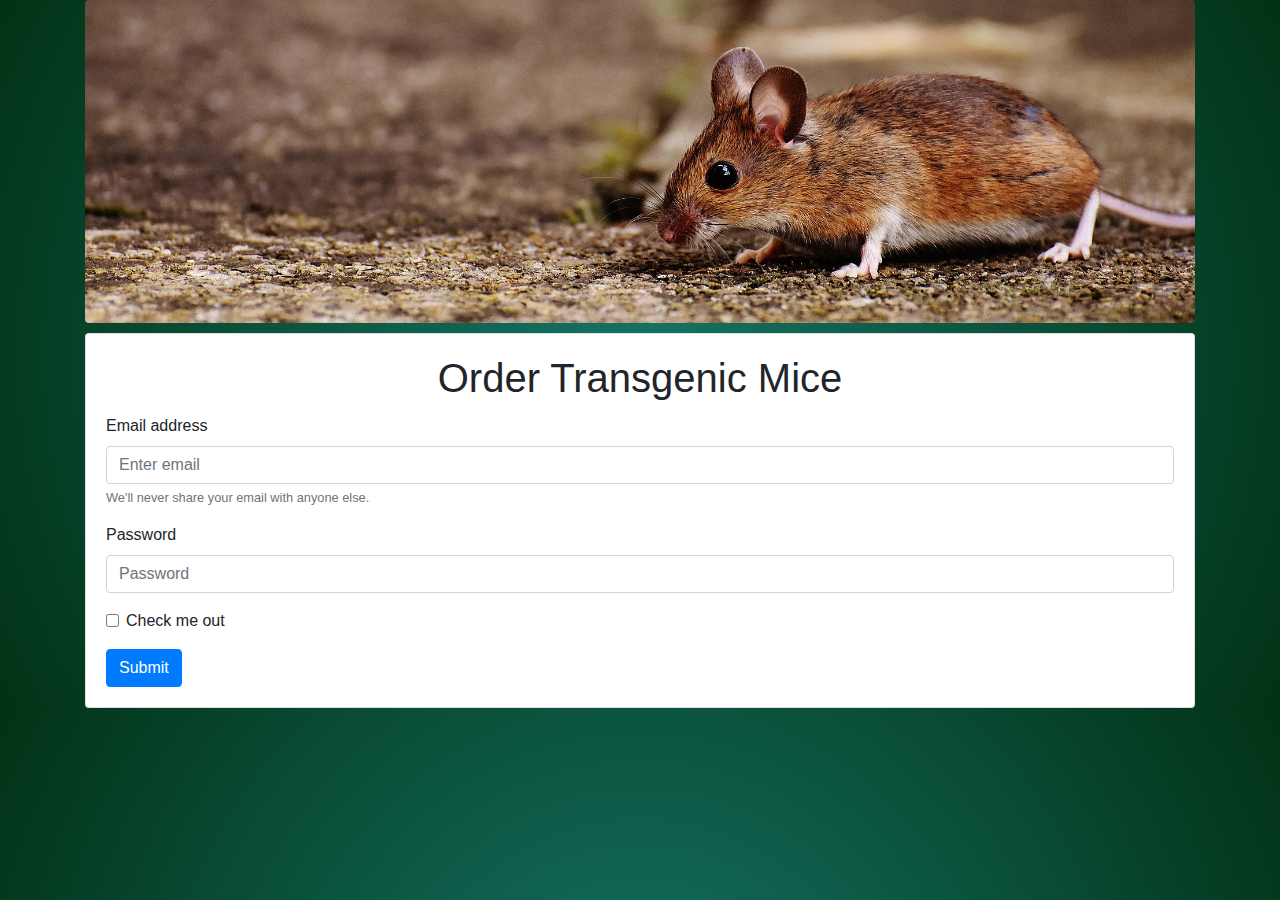
==== src/main/resources/static/index.html @ 083a6455 "Remove unify" ====
<!DOCTYPE html>
<html>
  <head>
    <title>Transgenic Mice</title>
    <meta charset="utf-8">
    <meta name="viewport" content="width=device-width, initial-scale=1, shrink-to-fit=no">

    <link rel="stylesheet" href="https://stackpath.bootstrapcdn.com/bootstrap/4.3.1/css/bootstrap.min.css" integrity="sha384-ggOyR0iXCbMQv3Xipma34MD+dH/1fQ784/j6cY/iJTQUOhcWr7x9JvoRxT2MZw1T" crossorigin="anonymous">
    <script src="https://stackpath.bootstrapcdn.com/bootstrap/4.3.1/js/bootstrap.min.js" integrity="sha384-JjSmVgyd0p3pXB1rRibZUAYoIIy6OrQ6VrjIEaFf/nJGzIxFDsf4x0xIM+B07jRM" crossorigin="anonymous"></script>
    <link rel="stylesheet" href="assets/css/style.css" />
  </head>
  <body>
    <div class="container">
      <div id="mouse-container"><img src="assets/img/mouse.jpg" class="img-fluid rounded banner" alt="Mouse" /></div>
      <div class="card">
        <div class="card-body">
          <h1 class="text-center card-title">Order Transgenic Mice</h1>
          <form>
            <div class="form-group">
              <label for="exampleInputEmail1">Email address</label>
              <input type="email" class="form-control" id="exampleInputEmail1" aria-describedby="emailHelp" placeholder="Enter email">
              <small id="emailHelp" class="form-text text-muted">We'll never share your email with anyone else.</small>
            </div>
            <div class="form-group">
              <label for="exampleInputPassword1">Password</label>
              <input type="password" class="form-control" id="exampleInputPassword1" placeholder="Password">
            </div>
            <div class="form-group form-check">
              <input type="checkbox" class="form-check-input" id="exampleCheck1">
              <label class="form-check-label" for="exampleCheck1">Check me out</label>
            </div>
            <button type="submit" class="btn btn-primary">Submit</button>
          </form>
        </div>
      </div>
    </div>


    <script src="https://code.jquery.com/jquery-3.3.1.slim.min.js" integrity="sha384-q8i/X+965DzO0rT7abK41JStQIAqVgRVzpbzo5smXKp4YfRvH+8abtTE1Pi6jizo" crossorigin="anonymous"></script>
    <script src="https://cdnjs.cloudflare.com/ajax/libs/popper.js/1.14.7/umd/popper.min.js" integrity="sha384-UO2eT0CpHqdSJQ6hJty5KVphtPhzWj9WO1clHTMGa3JDZwrnQq4sF86dIHNDz0W1" crossorigin="anonymous"></script>
  </body>
</html>
---- src/main/resources/static/assets/css/style.css ----
body {
    background: rgb(20,115,101);
    background: radial-gradient(circle, rgba(20,115,101,1) 0%, rgba(2,50,21,1) 100%);
}

.banner {
    margin-bottom: 10px;
}
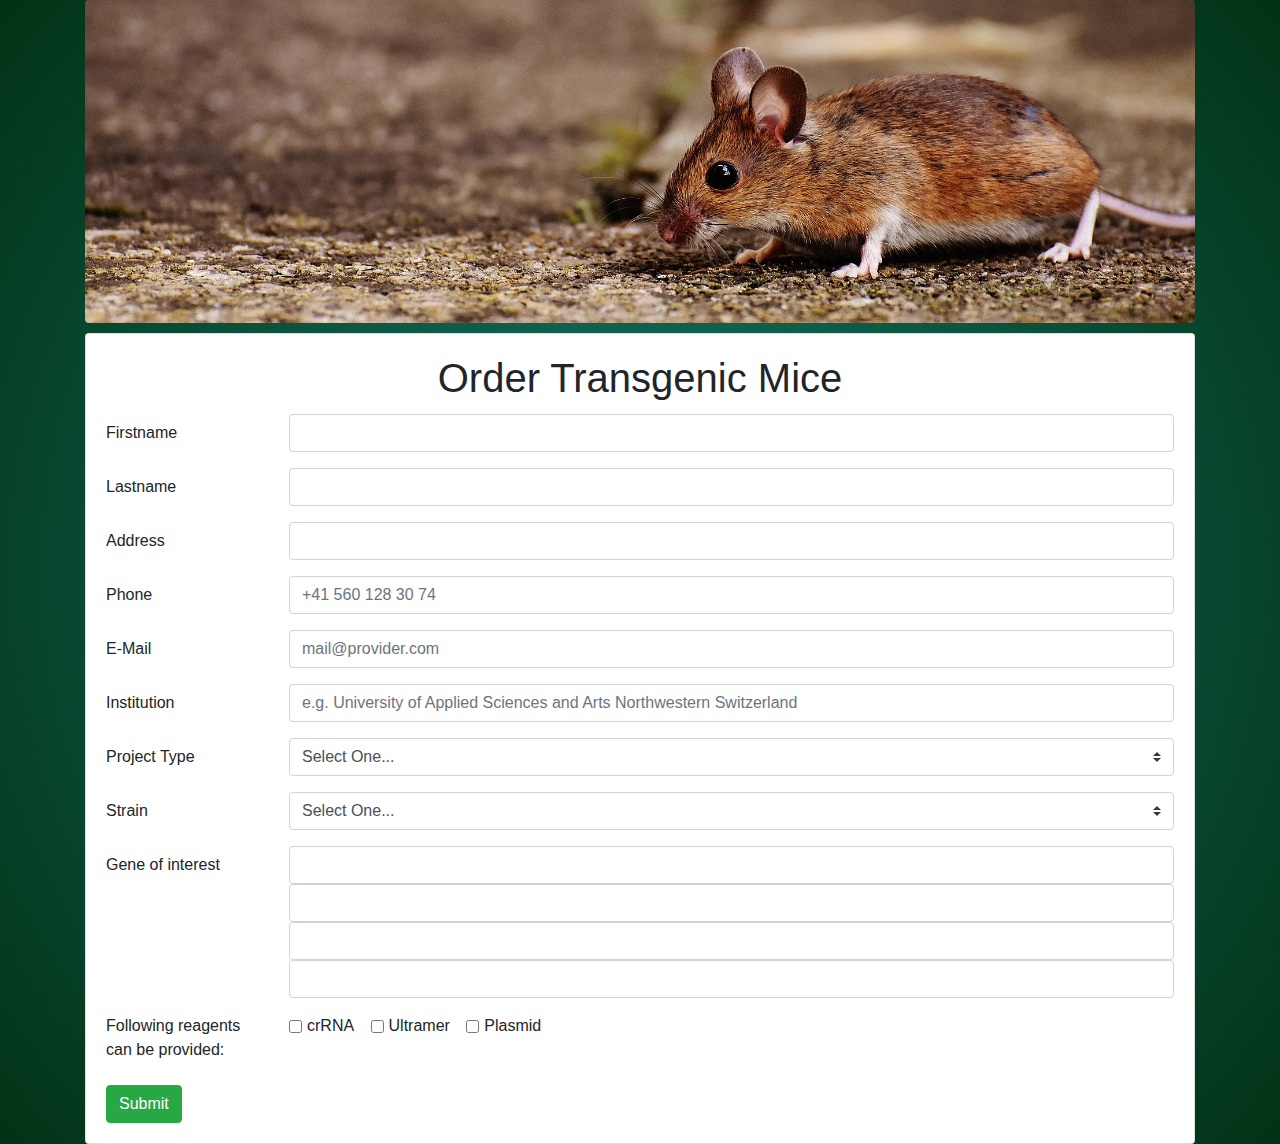
==== commit 8524d7f4: "Changes in BPMN Model + Started Development of Service Tasks" ====
--- a/src/main/resources/static/index.html
+++ b/src/main/resources/static/index.html
@@ -15,28 +15,102 @@
       <div class="card">
         <div class="card-body">
           <h1 class="text-center card-title">Order Transgenic Mice</h1>
-          <form>
-            <div class="form-group">
-              <label for="exampleInputEmail1">Email address</label>
-              <input type="email" class="form-control" id="exampleInputEmail1" aria-describedby="emailHelp" placeholder="Enter email">
-              <small id="emailHelp" class="form-text text-muted">We'll never share your email with anyone else.</small>
+          <form method="POST" action="/order" enctype="multipart/form-data">
+            <div class="form-group row">
+              <label for="firstname" class="col-sm-3 col-md-2 col-form-label">Firstname</label>
+              <div class="col-sm-9 col-md-10">
+                <input type="text" class="form-control" id="firstname" name="firstname" cam-variable-name="firstname" cam-variable-type="String">
+              </div>
             </div>
-            <div class="form-group">
-              <label for="exampleInputPassword1">Password</label>
-              <input type="password" class="form-control" id="exampleInputPassword1" placeholder="Password">
+            <div class="form-group row">
+              <label for="lastname" class="col-sm-3 col-md-2 col-form-label">Lastname</label>
+              <div class="col-sm-9 col-md-10">
+                <input type="text" class="form-control" id="lastname" name="lastname" cam-variable-name="lastname" cam-variable-type="String">
+              </div>
             </div>
-            <div class="form-group form-check">
-              <input type="checkbox" class="form-check-input" id="exampleCheck1">
-              <label class="form-check-label" for="exampleCheck1">Check me out</label>
+            <div class="form-group row">
+              <label for="address" class="col-sm-3 col-md-2 col-form-label">Address</label>
+              <div class="col-sm-9 col-md-10">
+                <input type="text" class="form-control" id="address">
+              </div>
             </div>
-            <button type="submit" class="btn btn-primary">Submit</button>
+            <div class="form-group row">
+              <label for="phone" class="col-sm-3 col-md-2 col-form-label">Phone</label>
+              <div class="col-sm-9 col-md-10">
+                <input type="text" class="form-control" id="phone" placeholder="+41 560 128 30 74">
+              </div>
+            </div>
+            <div class="form-group row">
+              <label for="email" class="col-sm-3 col-md-2 col-form-label">E-Mail</label>
+              <div class="col-sm-9 col-md-10">
+                <input type="email" class="form-control" id="email" placeholder="mail@provider.com">
+              </div>
+            </div>
+            <div class="form-group row">
+              <label for="institution" class="col-sm-3 col-md-2 col-form-label">Institution</label>
+              <div class="col-sm-9 col-md-10">
+                <input type="text" class="form-control" id="institution" placeholder="e.g. University of Applied Sciences and Arts Northwestern Switzerland">
+              </div>
+            </div>
+            <div class="form-group row">
+              <label for="project_type" class="col-sm-3 col-md-2 col-form-label">Project Type</label>
+              <div class="col-sm-9 col-md-10">
+                  <select class="custom-select" id="project_type">
+                    <option selected>Select One...</option>
+                    <option value="1">Knock-In</option>
+                    <option value="2">Knock-Out</option>
+                    <option value="3">Transgenic</option>
+                    <option value="4">Cryopreservation</option>
+                    <option value="5">Chimera Services (ES Cells)</option>
+                  </select>
+              </div>
+            </div>
+            <div class="form-group row">
+              <label for="strain" class="col-sm-3 col-md-2 col-form-label">Strain</label>
+              <div class="col-sm-9 col-md-10">
+                  <select class="custom-select" id="strain">
+                    <option selected>Select One...</option>
+                    <option value="1">C57BL/6j</option>
+                    <option value="2">FVB</option>
+                    <option value="3">Balb/c</option>
+                    <option value="4">Other</option>
+                  </select>
+              </div>
+            </div>
+            <div class="form-group row">
+              <label for="gene_of_interest" class="col-sm-3 col-md-2 col-form-label">Gene of interest</label>
+              <div class="col-sm-9 col-md-10">
+                <input type="text" class="form-control" id="gene_of_interest" name="genes">
+                <input type="text" class="form-control" name="genes">
+                <input type="text" class="form-control" name="genes">
+                <input type="text" class="form-control" name="genes">
+              </div>
+            </div>
+            <div class="form-group row">
+              <label class="col-sm-3 col-md-2 col-form-label pt-0">Following reagents can be provided:</label>
+              <div class="col-sm-9 col-md-10">
+                <div class="form-check form-check-inline">
+                  <input class="form-check-input" type="checkbox" id="check_crrna" name="materials" value="crrna">
+                  <label class="form-check-label" for="check_crrna">crRNA</label>
+                </div>
+                <div class="form-check form-check-inline">
+                  <input class="form-check-input" type="checkbox" id="check_ultramer" name="materials" value="ultramer">
+                  <label class="form-check-label" for="check_ultramer">Ultramer</label>
+                </div>
+                <div class="form-check form-check-inline">
+                  <input class="form-check-input" type="checkbox" id="check_plasmid" name="materials" value="plasmid">
+                  <label class="form-check-label" for="check_plasmid">Plasmid</label>
+                </div>
+              </div>
+            </div>
+            <button type="submit" class="btn btn-success">Submit</button>
           </form>
         </div>
       </div>
     </div>
 
-
-    <script src="https://code.jquery.com/jquery-3.3.1.slim.min.js" integrity="sha384-q8i/X+965DzO0rT7abK41JStQIAqVgRVzpbzo5smXKp4YfRvH+8abtTE1Pi6jizo" crossorigin="anonymous"></script>
+    <script src="https://code.jquery.com/jquery-3.4.1.min.js" integrity="sha256-CSXorXvZcTkaix6Yvo6HppcZGetbYMGWSFlBw8HfCJo=" crossorigin="anonymous"></script>
     <script src="https://cdnjs.cloudflare.com/ajax/libs/popper.js/1.14.7/umd/popper.min.js" integrity="sha384-UO2eT0CpHqdSJQ6hJty5KVphtPhzWj9WO1clHTMGa3JDZwrnQq4sF86dIHNDz0W1" crossorigin="anonymous"></script>
+    <!--<script type="text/javascript" src="assets/js/app.js"></script>-->
   </body>
 </html>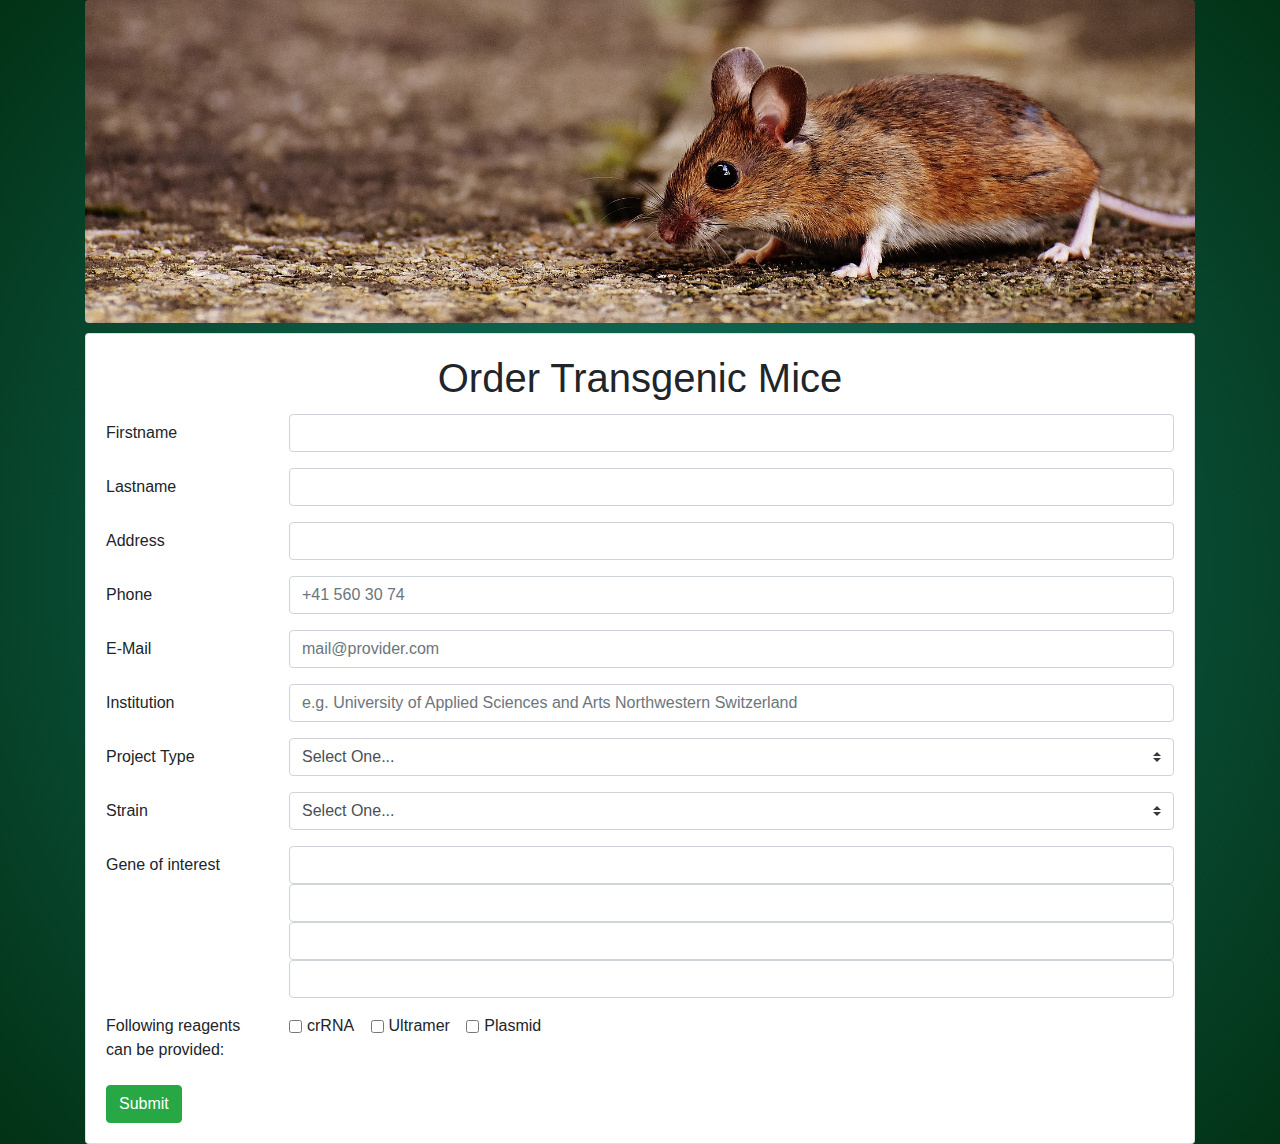
==== commit c2a81770: "Task "Register Project" almost done" ====
--- a/src/main/resources/static/index.html
+++ b/src/main/resources/static/index.html
@@ -12,10 +12,13 @@
   <body>
     <div class="container">
       <div id="mouse-container"><img src="assets/img/mouse.jpg" class="img-fluid rounded banner" alt="Mouse" /></div>
+      <div id="orderSuccess" class="alert alert-success d-none" role="alert">
+        <strong>Order successful!</strong>
+      </div>
       <div class="card">
         <div class="card-body">
           <h1 class="text-center card-title">Order Transgenic Mice</h1>
-          <form method="POST" action="/order" enctype="multipart/form-data">
+          <form id="form">
             <div class="form-group row">
               <label for="firstname" class="col-sm-3 col-md-2 col-form-label">Firstname</label>
               <div class="col-sm-9 col-md-10">
@@ -31,49 +34,50 @@
             <div class="form-group row">
               <label for="address" class="col-sm-3 col-md-2 col-form-label">Address</label>
               <div class="col-sm-9 col-md-10">
-                <input type="text" class="form-control" id="address">
+                <input type="text" class="form-control" id="address" name="address" cam-variable-name="address" cam-variable-type="String">
               </div>
             </div>
             <div class="form-group row">
               <label for="phone" class="col-sm-3 col-md-2 col-form-label">Phone</label>
               <div class="col-sm-9 col-md-10">
-                <input type="text" class="form-control" id="phone" placeholder="+41 560 128 30 74">
+                <input type="text" class="form-control" id="phone" name="phone" placeholder="+41 560 30 74" cam-variable-name="phone" cam-variable-type="String">
               </div>
             </div>
             <div class="form-group row">
               <label for="email" class="col-sm-3 col-md-2 col-form-label">E-Mail</label>
               <div class="col-sm-9 col-md-10">
-                <input type="email" class="form-control" id="email" placeholder="mail@provider.com">
+                <input type="email" class="form-control" id="email" name="email" placeholder="mail@provider.com" cam-variable-name="address" cam-variable-type="String">
               </div>
             </div>
             <div class="form-group row">
               <label for="institution" class="col-sm-3 col-md-2 col-form-label">Institution</label>
               <div class="col-sm-9 col-md-10">
-                <input type="text" class="form-control" id="institution" placeholder="e.g. University of Applied Sciences and Arts Northwestern Switzerland">
+                <input type="text" class="form-control" id="institution" name="institution" placeholder="e.g. University of Applied Sciences and Arts Northwestern Switzerland"
+                cam-variable-name="institution" cam-variable-type="String">
               </div>
             </div>
             <div class="form-group row">
               <label for="project_type" class="col-sm-3 col-md-2 col-form-label">Project Type</label>
               <div class="col-sm-9 col-md-10">
-                  <select class="custom-select" id="project_type">
+                  <select class="custom-select" id="projectType" name="projectType" cam-variable-name="projectType" cam-variable-type="String">
                     <option selected>Select One...</option>
-                    <option value="1">Knock-In</option>
-                    <option value="2">Knock-Out</option>
-                    <option value="3">Transgenic</option>
-                    <option value="4">Cryopreservation</option>
-                    <option value="5">Chimera Services (ES Cells)</option>
+                    <option>Knock-In</option>
+                    <option>Knock-Out</option>
+                    <option>Transgenic</option>
+                    <option>Cryopreservation</option>
+                    <option>Chimera Services (ES Cells)</option>
                   </select>
               </div>
             </div>
             <div class="form-group row">
               <label for="strain" class="col-sm-3 col-md-2 col-form-label">Strain</label>
               <div class="col-sm-9 col-md-10">
-                  <select class="custom-select" id="strain">
+                  <select class="custom-select" id="strain" name="strain" cam-variable-name="strain" cam-variable-type="String">
                     <option selected>Select One...</option>
-                    <option value="1">C57BL/6j</option>
-                    <option value="2">FVB</option>
-                    <option value="3">Balb/c</option>
-                    <option value="4">Other</option>
+                    <option>C57BL/6j</option>
+                    <option>FVB</option>
+                    <option>Balb/c</option>
+                    <option>Other</option>
                   </select>
               </div>
             </div>
@@ -90,15 +94,15 @@
               <label class="col-sm-3 col-md-2 col-form-label pt-0">Following reagents can be provided:</label>
               <div class="col-sm-9 col-md-10">
                 <div class="form-check form-check-inline">
-                  <input class="form-check-input" type="checkbox" id="check_crrna" name="materials" value="crrna">
+                  <input class="form-check-input" type="checkbox" id="check_crrna" name="providedReagents" value="crRNA">
                   <label class="form-check-label" for="check_crrna">crRNA</label>
                 </div>
                 <div class="form-check form-check-inline">
-                  <input class="form-check-input" type="checkbox" id="check_ultramer" name="materials" value="ultramer">
+                  <input class="form-check-input" type="checkbox" id="check_ultramer" name="providedReagents" value="Ultramer">
                   <label class="form-check-label" for="check_ultramer">Ultramer</label>
                 </div>
                 <div class="form-check form-check-inline">
-                  <input class="form-check-input" type="checkbox" id="check_plasmid" name="materials" value="plasmid">
+                  <input class="form-check-input" type="checkbox" id="check_plasmid" name="providedReagents" value="Plasmid">
                   <label class="form-check-label" for="check_plasmid">Plasmid</label>
                 </div>
               </div>
@@ -111,6 +115,6 @@
 
     <script src="https://code.jquery.com/jquery-3.4.1.min.js" integrity="sha256-CSXorXvZcTkaix6Yvo6HppcZGetbYMGWSFlBw8HfCJo=" crossorigin="anonymous"></script>
     <script src="https://cdnjs.cloudflare.com/ajax/libs/popper.js/1.14.7/umd/popper.min.js" integrity="sha384-UO2eT0CpHqdSJQ6hJty5KVphtPhzWj9WO1clHTMGa3JDZwrnQq4sF86dIHNDz0W1" crossorigin="anonymous"></script>
-    <!--<script type="text/javascript" src="assets/js/app.js"></script>-->
+    <script type="text/javascript" src="assets/js/app.js"></script>
   </body>
 </html>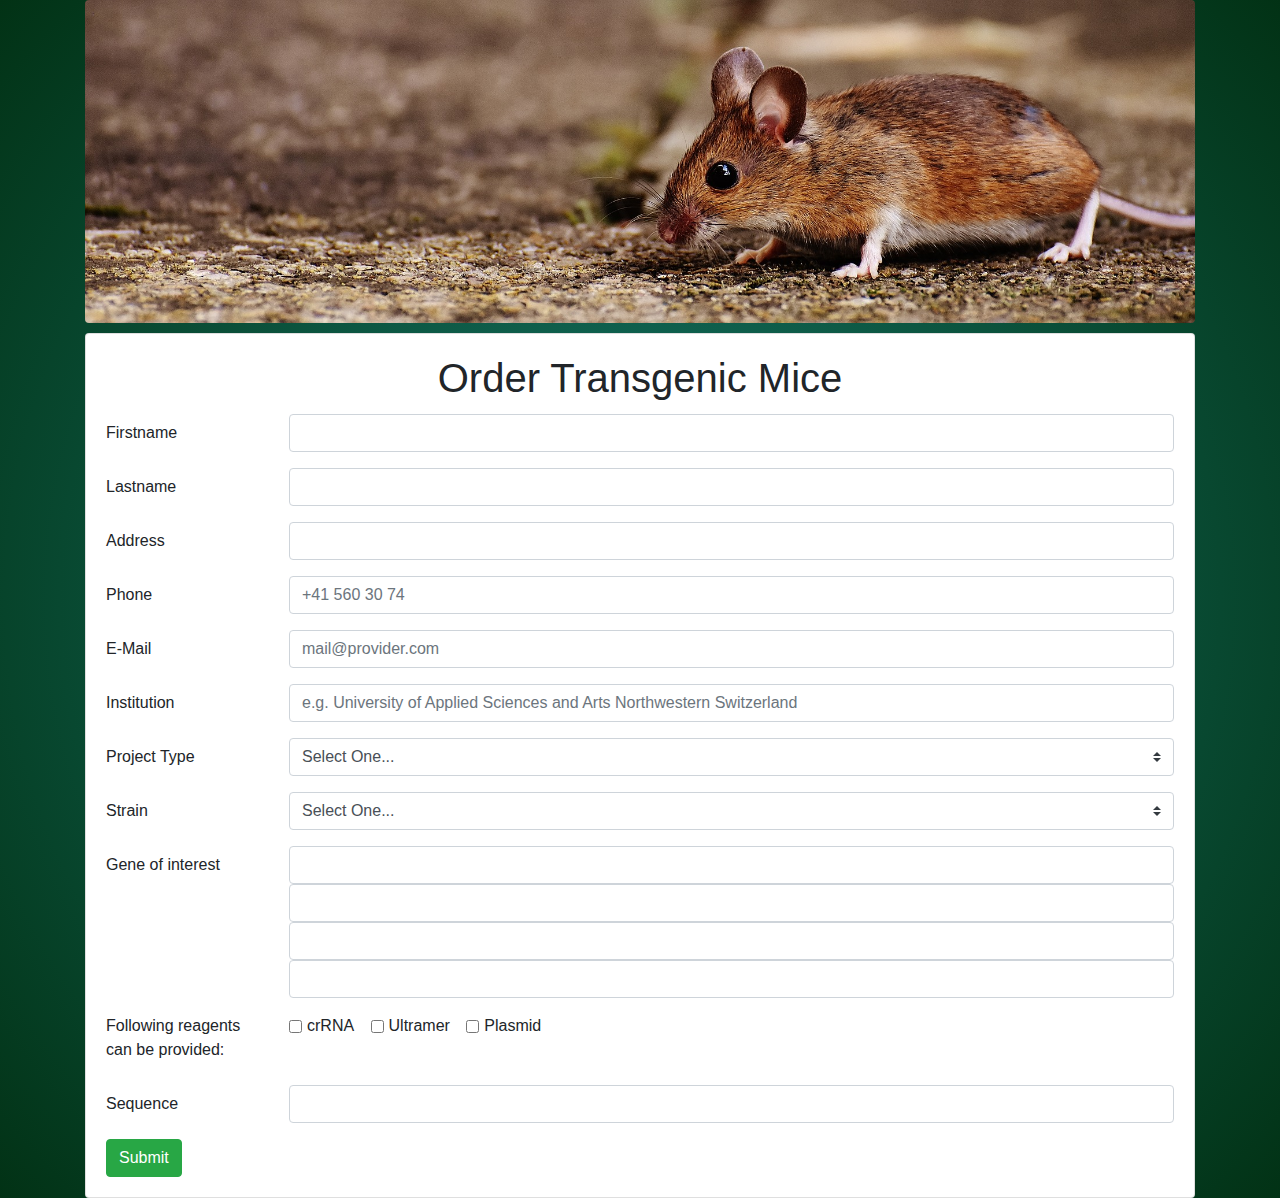
==== commit 14bf97cb: "Small changes made during the lecture" ====
--- a/src/main/resources/static/index.html
+++ b/src/main/resources/static/index.html
@@ -107,6 +107,13 @@
                 </div>
               </div>
             </div>
+            <div class="form-group row">
+              <label for="sequence" class="col-sm-3 col-md-2 col-form-label">Sequence</label>
+              <div class="col-sm-9 col-md-10">
+                <input type="text" class="form-control" id="sequence" name="sequence"
+                cam-variable-name="sequence" cam-variable-type="String">
+              </div>
+            </div>
             <button type="submit" class="btn btn-success">Submit</button>
           </form>
         </div>
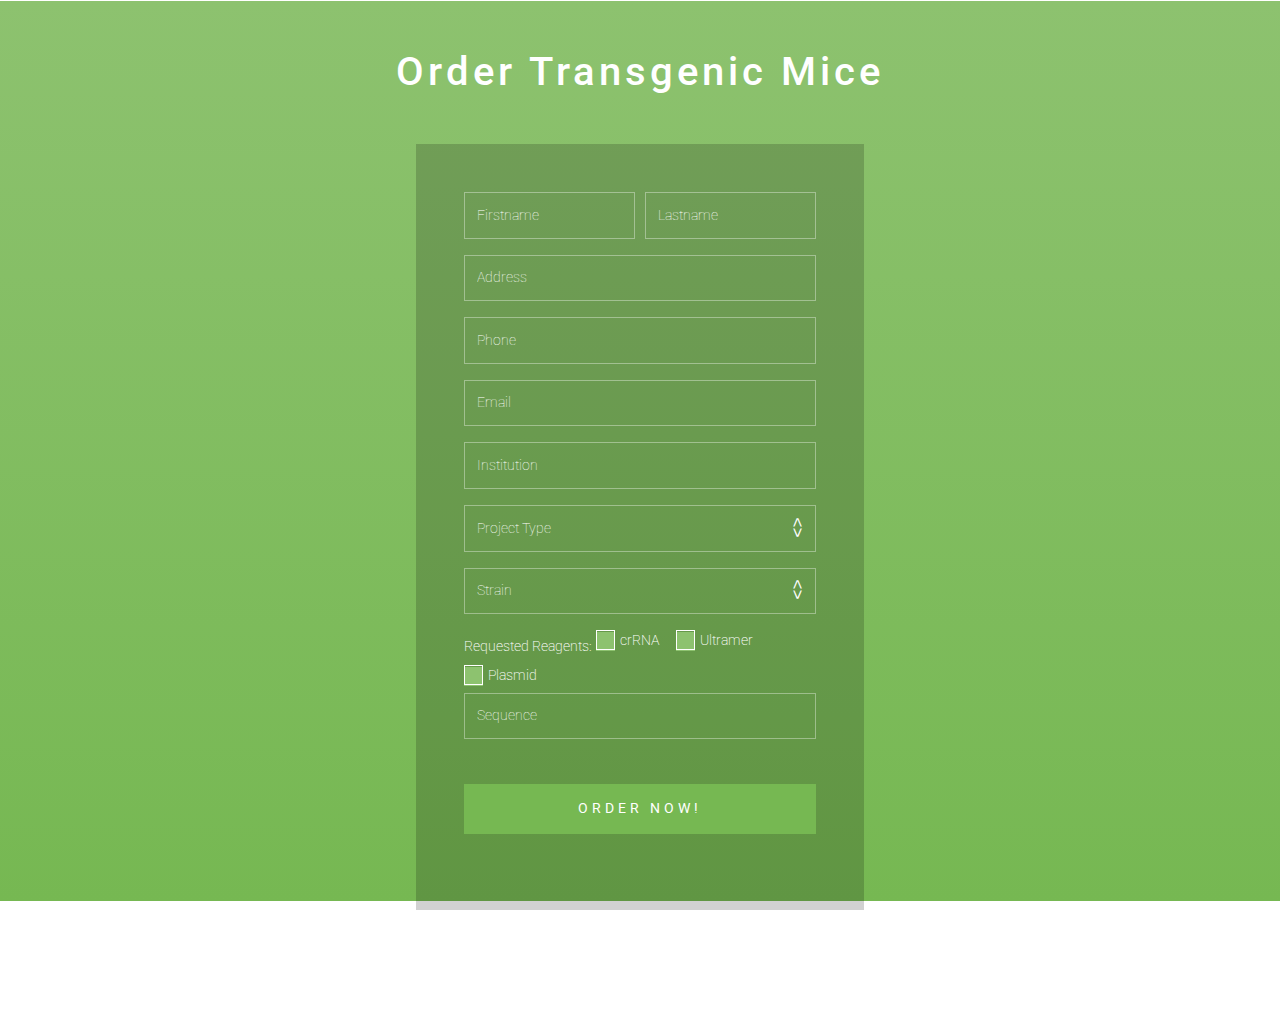
==== commit 73ef1298: "Redesign index.html + begin refactoring code" ====
--- a/src/main/resources/static/index.html
+++ b/src/main/resources/static/index.html
@@ -1,127 +1,114 @@
+<!--
+Author: Colorlib
+Author URL: https://colorlib.com
+License: Creative Commons Attribution 3.0 Unported
+License URL: http://creativecommons.org/licenses/by/3.0/
+-->
 <!DOCTYPE html>
 <html>
-  <head>
-    <title>Transgenic Mice</title>
-    <meta charset="utf-8">
-    <meta name="viewport" content="width=device-width, initial-scale=1, shrink-to-fit=no">
-
-    <link rel="stylesheet" href="https://stackpath.bootstrapcdn.com/bootstrap/4.3.1/css/bootstrap.min.css" integrity="sha384-ggOyR0iXCbMQv3Xipma34MD+dH/1fQ784/j6cY/iJTQUOhcWr7x9JvoRxT2MZw1T" crossorigin="anonymous">
-    <script src="https://stackpath.bootstrapcdn.com/bootstrap/4.3.1/js/bootstrap.min.js" integrity="sha384-JjSmVgyd0p3pXB1rRibZUAYoIIy6OrQ6VrjIEaFf/nJGzIxFDsf4x0xIM+B07jRM" crossorigin="anonymous"></script>
-    <link rel="stylesheet" href="assets/css/style.css" />
-  </head>
-  <body>
-    <div class="container">
-      <div id="mouse-container"><img src="assets/img/mouse.jpg" class="img-fluid rounded banner" alt="Mouse" /></div>
-      <div id="orderSuccess" class="alert alert-success d-none" role="alert">
-        <strong>Order successful!</strong>
-      </div>
-      <div class="card">
-        <div class="card-body">
-          <h1 class="text-center card-title">Order Transgenic Mice</h1>
-          <form id="form">
-            <div class="form-group row">
-              <label for="firstname" class="col-sm-3 col-md-2 col-form-label">Firstname</label>
-              <div class="col-sm-9 col-md-10">
-                <input type="text" class="form-control" id="firstname" name="firstname" cam-variable-name="firstname" cam-variable-type="String">
+<head>
+<title>Transgenic Mice Process</title>
+<meta name="viewport" content="width=device-width, initial-scale=1">
+<meta http-equiv="Content-Type" content="text/html; charset=utf-8" />
+<script type="application/x-javascript"> addEventListener("load", function() { setTimeout(hideURLbar, 0); }, false); function hideURLbar(){ window.scrollTo(0,1); } </script>
+<!-- Custom Theme files -->
+<link href="assets/css/style.css" rel="stylesheet" type="text/css" media="all" />
+<!-- Bootstrap -->
+<link rel="stylesheet" href="https://stackpath.bootstrapcdn.com/bootstrap/4.4.1/css/bootstrap.min.css" integrity="sha384-Vkoo8x4CGsO3+Hhxv8T/Q5PaXtkKtu6ug5TOeNV6gBiFeWPGFN9MuhOf23Q9Ifjh" crossorigin="anonymous">
+<script src="https://stackpath.bootstrapcdn.com/bootstrap/4.4.1/js/bootstrap.min.js" integrity="sha384-wfSDF2E50Y2D1uUdj0O3uMBJnjuUD4Ih7YwaYd1iqfktj0Uod8GCExl3Og8ifwB6" crossorigin="anonymous"></script>
+<!-- web font -->
+<link href="//fonts.googleapis.com/css?family=Roboto:300,300i,400,400i,700,700i" rel="stylesheet">
+<!-- //web font -->
+</head>
+<body>
+	<!-- main -->
+	<div class="main-w3layouts wrapper">
+		<h1>Order Transgenic Mice</h1>
+		<div class="main-agileinfo">
+			<div class="agileits-top">
+				<form id="formPlaceOrder">
+          <div class="form-row">
+              <div class="form-group col-lg-6">
+                <input class="text" type="text" name="firstname" placeholder="Firstname" required>
               </div>
+              <div class="form-group col-lg-6">
+                <input class="text" type="text" name="lastname" placeholder="Lastname" required>
+              </div>
+          </div>  
+          <div class="form-group">
+              <input class="text" type="text" name="address" placeholder="Address" required>  
+          </div>
+          <div class="form-group">
+              <input class="text" type="text" name="phone" placeholder="Phone" required>  
+          </div>        
+          <div class="form-group">
+              <input class="text email" type="email" name="email" placeholder="Email" required>  
+          </div>
+          <div class="form-group">
+              <input class="text" type="text" name="institution" placeholder="Institution" required>  
+          </div>
+          <div class="selectdiv form-group">
+            <select name="projectType">
+              <option>Project Type</option>
+              <option>Knock-Out</option>
+              <option>Transgenic</option>
+              <option>Cryopreservation</option>
+              <option>Chimera Services (ES Cells)</option>
+            </select>
+          </div>
+          <div class="selectdiv form-group">
+            <select name="strain">
+              <option>Strain</option>
+              <option>C57BL/6j</option>
+              <option>FVB</option>
+              <option>Balb/c</option>
+              <option>Other</option>
+            </select>
+          </div>
+          <div class="wthree-text">
+            <label>Requested Reagents:</label>
+            <div class="form-check form-check-inline">
+              <input class="form-check-input checkbox" type="checkbox" id="crRNA" name="reagents" value="crRNA">
+              <label class="form-check-label" for="crRNA">crRNA</label>
             </div>
-            <div class="form-group row">
-              <label for="lastname" class="col-sm-3 col-md-2 col-form-label">Lastname</label>
-              <div class="col-sm-9 col-md-10">
-                <input type="text" class="form-control" id="lastname" name="lastname" cam-variable-name="lastname" cam-variable-type="String">
-              </div>
+            <div class="form-check form-check-inline">
+              <input class="form-check-input checkbox" type="checkbox" id="Ultramer" name="reagents" value="Ultramer">
+              <label class="form-check-label" for="Ultramer">Ultramer</label>
             </div>
-            <div class="form-group row">
-              <label for="address" class="col-sm-3 col-md-2 col-form-label">Address</label>
-              <div class="col-sm-9 col-md-10">
-                <input type="text" class="form-control" id="address" name="address" cam-variable-name="address" cam-variable-type="String">
-              </div>
+            <div class="form-check form-check-inline">
+              <input class="form-check-input checkbox" type="checkbox" id="Plasmid" name="reagents" value="Plasmid">
+              <label class="form-check-label" for="Plasmid">Plasmid</label>
             </div>
-            <div class="form-group row">
-              <label for="phone" class="col-sm-3 col-md-2 col-form-label">Phone</label>
-              <div class="col-sm-9 col-md-10">
-                <input type="text" class="form-control" id="phone" name="phone" placeholder="+41 560 30 74" cam-variable-name="phone" cam-variable-type="String">
-              </div>
-            </div>
-            <div class="form-group row">
-              <label for="email" class="col-sm-3 col-md-2 col-form-label">E-Mail</label>
-              <div class="col-sm-9 col-md-10">
-                <input type="email" class="form-control" id="email" name="email" placeholder="mail@provider.com" cam-variable-name="address" cam-variable-type="String">
-              </div>
-            </div>
-            <div class="form-group row">
-              <label for="institution" class="col-sm-3 col-md-2 col-form-label">Institution</label>
-              <div class="col-sm-9 col-md-10">
-                <input type="text" class="form-control" id="institution" name="institution" placeholder="e.g. University of Applied Sciences and Arts Northwestern Switzerland"
-                cam-variable-name="institution" cam-variable-type="String">
-              </div>
-            </div>
-            <div class="form-group row">
-              <label for="project_type" class="col-sm-3 col-md-2 col-form-label">Project Type</label>
-              <div class="col-sm-9 col-md-10">
-                  <select class="custom-select" id="projectType" name="projectType" cam-variable-name="projectType" cam-variable-type="String">
-                    <option selected>Select One...</option>
-                    <option>Knock-In</option>
-                    <option>Knock-Out</option>
-                    <option>Transgenic</option>
-                    <option>Cryopreservation</option>
-                    <option>Chimera Services (ES Cells)</option>
-                  </select>
-              </div>
-            </div>
-            <div class="form-group row">
-              <label for="strain" class="col-sm-3 col-md-2 col-form-label">Strain</label>
-              <div class="col-sm-9 col-md-10">
-                  <select class="custom-select" id="strain" name="strain" cam-variable-name="strain" cam-variable-type="String">
-                    <option selected>Select One...</option>
-                    <option>C57BL/6j</option>
-                    <option>FVB</option>
-                    <option>Balb/c</option>
-                    <option>Other</option>
-                  </select>
-              </div>
-            </div>
-            <div class="form-group row">
-              <label for="gene_of_interest" class="col-sm-3 col-md-2 col-form-label">Gene of interest</label>
-              <div class="col-sm-9 col-md-10">
-                <input type="text" class="form-control" id="gene_of_interest" name="genes">
-                <input type="text" class="form-control" name="genes">
-                <input type="text" class="form-control" name="genes">
-                <input type="text" class="form-control" name="genes">
-              </div>
-            </div>
-            <div class="form-group row">
-              <label class="col-sm-3 col-md-2 col-form-label pt-0">Following reagents can be provided:</label>
-              <div class="col-sm-9 col-md-10">
-                <div class="form-check form-check-inline">
-                  <input class="form-check-input" type="checkbox" id="check_crrna" name="providedReagents" value="crRNA">
-                  <label class="form-check-label" for="check_crrna">crRNA</label>
-                </div>
-                <div class="form-check form-check-inline">
-                  <input class="form-check-input" type="checkbox" id="check_ultramer" name="providedReagents" value="Ultramer">
-                  <label class="form-check-label" for="check_ultramer">Ultramer</label>
-                </div>
-                <div class="form-check form-check-inline">
-                  <input class="form-check-input" type="checkbox" id="check_plasmid" name="providedReagents" value="Plasmid">
-                  <label class="form-check-label" for="check_plasmid">Plasmid</label>
-                </div>
-              </div>
-            </div>
-            <div class="form-group row">
-              <label for="sequence" class="col-sm-3 col-md-2 col-form-label">Sequence</label>
-              <div class="col-sm-9 col-md-10">
-                <input type="text" class="form-control" id="sequence" name="sequence"
-                cam-variable-name="sequence" cam-variable-type="String">
-              </div>
-            </div>
-            <button type="submit" class="btn btn-success">Submit</button>
-          </form>
-        </div>
-      </div>
-    </div>
-
-    <script src="https://code.jquery.com/jquery-3.4.1.min.js" integrity="sha256-CSXorXvZcTkaix6Yvo6HppcZGetbYMGWSFlBw8HfCJo=" crossorigin="anonymous"></script>
-    <script src="https://cdnjs.cloudflare.com/ajax/libs/popper.js/1.14.7/umd/popper.min.js" integrity="sha384-UO2eT0CpHqdSJQ6hJty5KVphtPhzWj9WO1clHTMGa3JDZwrnQq4sF86dIHNDz0W1" crossorigin="anonymous"></script>
-    <script type="text/javascript" src="assets/js/app.js"></script>
-  </body>
+						<div class="clear"> </div>
+          </div>
+          <div class="form-group">
+              <input class="text" type="text" name="sequence" placeholder="Sequence" required>  
+          </div>
+					<input type="submit" value="ORDER NOW!">
+				</form>
+			</div>
+		</div>
+		<!-- copyright -->
+		<div class="colorlibcopy-agile">
+			<p>© 2019 DigiBP Team TICINO</p>
+		</div>
+		<!-- //copyright -->
+		<ul class="colorlib-bubbles">
+			<li></li>
+			<li></li>
+			<li></li>
+			<li></li>
+			<li></li>
+			<li></li>
+			<li></li>
+			<li></li>
+			<li></li>
+			<li></li>
+		</ul>
+	</div>
+  <!-- //main -->
+  <script src="https://code.jquery.com/jquery-3.4.1.min.js" integrity="sha256-CSXorXvZcTkaix6Yvo6HppcZGetbYMGWSFlBw8HfCJo=" crossorigin="anonymous"></script>
+  <script src="https://cdnjs.cloudflare.com/ajax/libs/popper.js/1.14.7/umd/popper.min.js" integrity="sha384-UO2eT0CpHqdSJQ6hJty5KVphtPhzWj9WO1clHTMGa3JDZwrnQq4sF86dIHNDz0W1" crossorigin="anonymous"></script>
+  <script type="text/javascript" src="assets/js/app.js"></script>
+</body>
 </html>--- a/src/main/resources/static/assets/css/style.css
+++ b/src/main/resources/static/assets/css/style.css
@@ -1,8 +1,548 @@
-body {
-    background: rgb(20,115,101);
-    background: radial-gradient(circle, rgba(20,115,101,1) 0%, rgba(2,50,21,1) 100%);
-}
+/*-- reset --*/
+html, body, div, span, applet, object, iframe, h1, h2, h3, h4, h5, h6, p, blockquote, pre, a, abbr, acronym, address, big, cite, code, del, dfn, em, img, ins, kbd, q, s, samp, small, strike, strong, sub, sup, tt, var, b, u, i, dl, dt, dd, ol, nav ul, nav li, fieldset, form, label, legend, table, caption, tbody, tfoot, thead, tr, th, td, article, aside, canvas, details, embed, figure, figcaption, footer, header, hgroup, menu, nav, output, ruby, section, summary, time, mark, audio, video {
+    margin: 0;
+    padding: 0;
+    border: 0;
+    font-size: 100%;
+    font: inherit;
+    vertical-align: baseline;
+  }
+  
+  article, aside, details, figcaption, figure, footer, header, hgroup, menu, nav, section {
+    display: block;
+  }
+  
+  ol, ul {
+    list-style: none;
+    margin: 0px;
+    padding: 0px;
+  }
+  
+  blockquote, q {
+    quotes: none;
+  }
+  
+  blockquote:before, blockquote:after, q:before, q:after {
+    content: '';
+    content: none;
+  }
+  
+  table {
+    border-collapse: collapse;
+    border-spacing: 0;
+  }
+  
+  /*-- start editing from here --*/
+  a {
+    text-decoration: none;
+  }
+  
+  .txt-rt {
+    text-align: right;
+  }
+  
+  /* text align right */
+  .txt-lt {
+    text-align: left;
+  }
+  
+  /* text align left */
+  .txt-center {
+    text-align: center;
+  }
+  
+  /* text align center */
+  .float-rt {
+    float: right;
+  }
+  
+  /* float right */
+  .float-lt {
+    float: left;
+  }
+  
+  /* float left */
+  .clear {
+    clear: both;
+  }
+  
+  /* clear float */
+  .pos-relative {
+    position: relative;
+  }
+  
+  /* Position Relative */
+  .pos-absolute {
+    position: absolute;
+  }
+  
+  /* Position Absolute */
+  .vertical-base {
+    vertical-align: baseline;
+  }
+  
+  /* vertical align baseline */
+  .vertical-top {
+    vertical-align: top;
+  }
+  
+  /* vertical align top */
+  nav.vertical ul li {
+    display: block;
+  }
+  
+  /* vertical menu */
+  nav.horizontal ul li {
+    display: inline-block;
+  }
+  
+  /* horizontal menu */
+  img {
+    max-width: 100%;
+  }
+  
+  /*-- end reset --*/
+  body {
+    background: #76b852;
+    /* fallback for old browsers */
+    background: -webkit-linear-gradient(to top, #76b852, #8DC26F);
+    background: -moz-linear-gradient(to top, #76b852, #8DC26F);
+    background: -o-linear-gradient(to top, #76b852, #8DC26F);
+    background: linear-gradient(to top, #76b852, #8DC26F);
+    background-size: cover;
+    background-attachment: fixed;
+    font-family: 'Roboto', sans-serif;
+  }
+  
+  h1 {
+    font-size: 3em;
+    text-align: center;
+    color: #fff;
+    font-weight: 100;
+    text-transform: capitalize;
+    letter-spacing: 4px;
+    font-family: 'Roboto', sans-serif;
+  }
+  
+  /*-- main --*/
+  .main-w3layouts {
+    padding: 3em 0 1em;
+  }
+  
+  .main-agileinfo {
+    width: 35%;
+    margin: 3em auto;
+    background: rgba(0, 0, 0, 0.18);
+    background-size: cover;
+  }
+  
+  .agileits-top {
+    padding: 3em;
+  }
+  
+  input[type="text"], input[type="email"], input[type="password"], select {
+    font-size: 0.9em;
+    color: #fff;
+    font-weight: 100;
+    width: 100%;
+    display: block;
+    border: none;
+    padding: 0.8em;
+    border: solid 1px rgba(255, 255, 255, 0.37);
+    -webkit-transition: all 0.3s cubic-bezier(0.64, 0.09, 0.08, 1);
+    transition: all 0.3s cubic-bezier(0.64, 0.09, 0.08, 1);
+    background: -webkit-linear-gradient(top, rgba(255, 255, 255, 0) 96%, #fff 4%);
+    background: linear-gradient(to bottom, rgba(255, 255, 255, 0) 96%, #fff 4%);
+    background-position: -800px 0;
+    background-size: 100%;
+    background-repeat: no-repeat;
+    color: #fff;
+    font-family: 'Roboto', sans-serif;
+  }
+  
+  .text:focus, .text:valid {
+    box-shadow: none;
+    outline: none;
+    background-position: 0 0;
+  }
+  
+  .text:focus::-webkit-input-placeholder, .text:valid::-webkit-input-placeholder {
+    color: rgba(255, 255, 255, 0.7);
+    font-size: .9em;
+    -webkit-transform: translateY(-30px);
+    -moz-transform: translateY(-30px);
+    -o-transform: translateY(-30px);
+    -ms-transform: translateY(-30px);
+    transform: translateY(-30px);
+    visibility: visible !important;
+  }
+  
+  ::-webkit-input-placeholder {
+    color: #fff;
+    font-weight: 100;
+  }
+  
+  :-moz-placeholder {
+    /* Firefox 18- */
+    color: #fff;
+  }
+  
+  ::-moz-placeholder {
+    /* Firefox 19+ */
+    color: #fff;
+  }
+  
+  :-ms-input-placeholder {
+    color: #fff;
+  }
+  
+  input[type="submit"] {
+    font-size: .9em;
+    color: #fff;
+    background: #76b852;
+    outline: none;
+    border: 1px solid #76b852;
+    cursor: pointer;
+    padding: 0.9em;
+    -webkit-appearance: none;
+    width: 100%;
+    margin: 2em 0;
+    letter-spacing: 4px;
+  }
+  
+  input[type="submit"]:hover {
+    -webkit-transition: .5s all;
+    -moz-transition: .5s all;
+    -o-transition: .5s all;
+    -ms-transition: .5s all;
+    transition: .5s all;
+    background: #8DC26F;
+  }
+  
+  .agileits-top p {
+    font-size: 1em;
+    color: #fff;
+    text-align: center;
+    letter-spacing: 1px;
+    font-weight: 300;
+  }
+  
+  .agileits-top p a {
+    color: #fff;
+    -webkit-transition: .5s all;
+    -moz-transition: .5s all;
+    transition: .5s all;
+    font-weight: 400;
+  }
+  
+  .agileits-top p a:hover {
+    color: #76b852;
+  }
+  
+  /*-- //main --*/
+  /*-- checkbox --*/
+  .wthree-text label {
+    font-size: 0.9em;
+    color: #fff;
+    font-weight: 200;
+    cursor: pointer;
+    position: relative;
+  }
+  
+  input.checkbox {
+    background: #8DC26F;
+    cursor: pointer;
+    width: 1.2em;
+    height: 1.2em;
+  }
+  
+  input.checkbox:before {
+    content: "";
+    position: absolute;
+    width: 1.2em;
+    height: 1.2em;
+    background: inherit;
+    cursor: pointer;
+  }
+  
+  input.checkbox:after {
+    content: "";
+    position: absolute;
+    top: 0px;
+    left: 0;
+    z-index: 1;
+    width: 1.2em;
+    height: 1.2em;
+    border: 1px solid #fff;
+    -webkit-transition: .4s ease-in-out;
+    -moz-transition: .4s ease-in-out;
+    -o-transition: .4s ease-in-out;
+    transition: .4s ease-in-out;
+  }
+  
+  input.checkbox:checked:after {
+    -webkit-transform: rotate(-45deg);
+    -moz-transform: rotate(-45deg);
+    -o-transform: rotate(-45deg);
+    -ms-transform: rotate(-45deg);
+    transform: rotate(-45deg);
+    height: .5rem;
+    border-color: #fff;
+    border-top-color: transparent;
+    border-right-color: transparent;
+  }
+  
+  .anim input.checkbox:checked:after {
+    -webkit-transform: rotate(-45deg);
+    -moz-transform: rotate(-45deg);
+    -o-transform: rotate(-45deg);
+    -ms-transform: rotate(-45deg);
+    transform: rotate(-45deg);
+    height: .5rem;
+    border-color: transparent;
+    border-right-color: transparent;
+    animation: .4s rippling .4s ease;
+    animation-fill-mode: forwards;
+  }
+  
+  @keyframes rippling {
+    50% {
+      border-left-color: #fff;
+    }
+  
+    100% {
+      border-bottom-color: #fff;
+      border-left-color: #fff;
+    }
+  }
+  
+  /*-- //checkbox --*/
+  /*-- copyright --*/
+  .colorlibcopy-agile {
+    margin: 2em 0 1em;
+    text-align: center;
+  }
+  
+  .colorlibcopy-agile p {
+    font-size: .9em;
+    color: #fff;
+    line-height: 1.8em;
+    letter-spacing: 1px;
+    font-weight: 100;
+  }
+  
+  .colorlibcopy-agile p a {
+    color: #fff;
+    transition: 0.5s all;
+    -webkit-transition: 0.5s all;
+    -moz-transition: 0.5s all;
+    -o-transition: 0.5s all;
+    -ms-transition: 0.5s all;
+  }
+  
+  .colorlibcopy-agile p a:hover {
+    color: #000;
+  }
+  
+  /*-- //copyright --*/
+  .wrapper {
+    position: relative;
+    overflow: hidden;
+  }
+  
+  .colorlib-bubbles {
+    position: absolute;
+    top: 0;
+    left: 0;
+    width: 100%;
+    height: 100%;
+    z-index: -1;
+  }
+  
+  .colorlib-bubbles li {
+    position: absolute;
+    list-style: none;
+    display: block;
+    width: 40px;
+    height: 40px;
+    background-color: rgba(255, 255, 255, 0.15);
+    bottom: -160px;
+    -webkit-animation: square 20s infinite;
+    -moz-animation: square 250s infinite;
+    -o-animation: square 20s infinite;
+    -ms-animation: square 20s infinite;
+    animation: square 20s infinite;
+    -webkit-transition-timing-function: linear;
+    -moz-transition-timing-function: linear;
+    -o-transition-timing-function: linear;
+    -ms-transition-timing-function: linear;
+    transition-timing-function: linear;
+    -webkit-border-radius: 50%;
+    -moz-border-radius: 50%;
+    -o-border-radius: 50%;
+    -ms-border-radius: 50%;
+    border-radius: 50%;
+  }
+  
+  .colorlib-bubbles li:nth-child(1) {
+    left: 10%;
+  }
+  
+  .colorlib-bubbles li:nth-child(2) {
+    left: 20%;
+    width: 80px;
+    height: 80px;
+    -webkit-animation-delay: 2s;
+    -moz-animation-delay: 2s;
+    -o-animation-delay: 2s;
+    -ms-animation-delay: 2s;
+    animation-delay: 2s;
+    -webkit-animation-duration: 17s;
+    -moz-animation-duration: 17s;
+    -o-animation-duration: 17s;
+    animation-duration: 17s;
+  }
+  
+  .colorlib-bubbles li:nth-child(3) {
+    left: 25%;
+    -webkit-animation-delay: 4s;
+    -moz-animation-delay: 4s;
+    -o-animation-delay: 4s;
+    -ms-animation-delay: 4s;
+    animation-delay: 4s;
+  }
+  
+  .colorlib-bubbles li:nth-child(4) {
+    left: 40%;
+    width: 60px;
+    height: 60px;
+    -webkit-animation-duration: 22s;
+    -moz-animation-duration: 22s;
+    -o-animation-duration: 22s;
+    -ms-animation-duration: 22s;
+    animation-duration: 22s;
+    background-color: rgba(255, 255, 255, 0.25);
+  }
+  
+  .colorlib-bubbles li:nth-child(5) {
+    left: 70%;
+  }
+  
+  .colorlib-bubbles li:nth-child(6) {
+    left: 80%;
+    width: 120px;
+    height: 120px;
+    -webkit-animation-delay: 3s;
+    -moz-animation-delay: 3s;
+    -o-animation-delay: 3s;
+    -ms-animation-delay: 3s;
+    animation-delay: 3s;
+    background-color: rgba(255, 255, 255, 0.2);
+  }
+  
+  .colorlib-bubbles li:nth-child(7) {
+    left: 32%;
+    width: 160px;
+    height: 160px;
+    -webkit-animation-delay: 7s;
+    -moz-animation-delay: 7s;
+    -o-animation-delay: 7s;
+    -ms-animation-delay: 7s;
+    animation-delay: 7s;
+  }
+  
+  .colorlib-bubbles li:nth-child(8) {
+    left: 55%;
+    width: 20px;
+    height: 20px;
+    -webkit-animation-delay: 15s;
+    -moz-animation-delay: 15s;
+    animation-delay: 15s;
+    -webkit-animation-duration: 40s;
+    -moz-animation-duration: 40s;
+    animation-duration: 40s;
+  }
+  
+  .colorlib-bubbles li:nth-child(9) {
+    left: 25%;
+    width: 10px;
+    height: 10px;
+    -webkit-animation-delay: 2s;
+    animation-delay: 2s;
+    -webkit-animation-duration: 40s;
+    animation-duration: 40s;
+    background-color: rgba(255, 255, 255, 0.3);
+  }
+  
+  .colorlib-bubbles li:nth-child(10) {
+    left: 90%;
+    width: 160px;
+    height: 160px;
+    -webkit-animation-delay: 11s;
+    animation-delay: 11s;
+  }
+  
+  @-webkit-keyframes square {
+    0% {
+      -webkit-transform: translateY(0);
+      -moz-transform: translateY(0);
+      -o-transform: translateY(0);
+      -ms-transform: translateY(0);
+      transform: translateY(0);
+    }
+  
+    100% {
+      -webkit-transform: translateY(-700px) rotate(600deg);
+      -moz-transform: translateY(-700px) rotate(600deg);
+      -o-transform: translateY(-700px) rotate(600deg);
+      -ms-transform: translateY(-700px) rotate(600deg);
+      transform: translateY(-700px) rotate(600deg);
+    }
+  }
+  
+  @keyframes square {
+    0% {
+      -webkit-transform: translateY(0);
+      -moz-transform: translateY(0);
+      -o-transform: translateY(0);
+      -ms-transform: translateY(0);
+      transform: translateY(0);
+    }
+  
+    100% {
+      -webkit-transform: translateY(-700px) rotate(600deg);
+      -moz-transform: translateY(-700px) rotate(600deg);
+      -o-transform: translateY(-700px) rotate(600deg);
+      -ms-transform: translateY(-700px) rotate(600deg);
+      transform: translateY(-700px) rotate(600deg);
+    }
+  }
 
-.banner {
-    margin-bottom: 10px;
-}+  select {
+    -webkit-appearance: none;
+    -moz-appearance: none;
+    appearance: none;
+  }
+
+  .selectdiv{
+    position: relative;
+    font-size: 0.9em;
+  }
+  .selectdiv:after {
+    content: '<>';
+    font: 17px "Consolas", monospace;
+    color: #FFF;
+    -webkit-transform: rotate(90deg);
+    -moz-transform: rotate(90deg);
+    -ms-transform: rotate(90deg);
+    transform: rotate(90deg);
+    right: 11px;
+    /*Adjust for position however you want*/
+    
+    top: 25%;
+    padding: 0 0 2px;
+    /*left line */
+    
+    position: absolute;
+    pointer-events: none;
+  }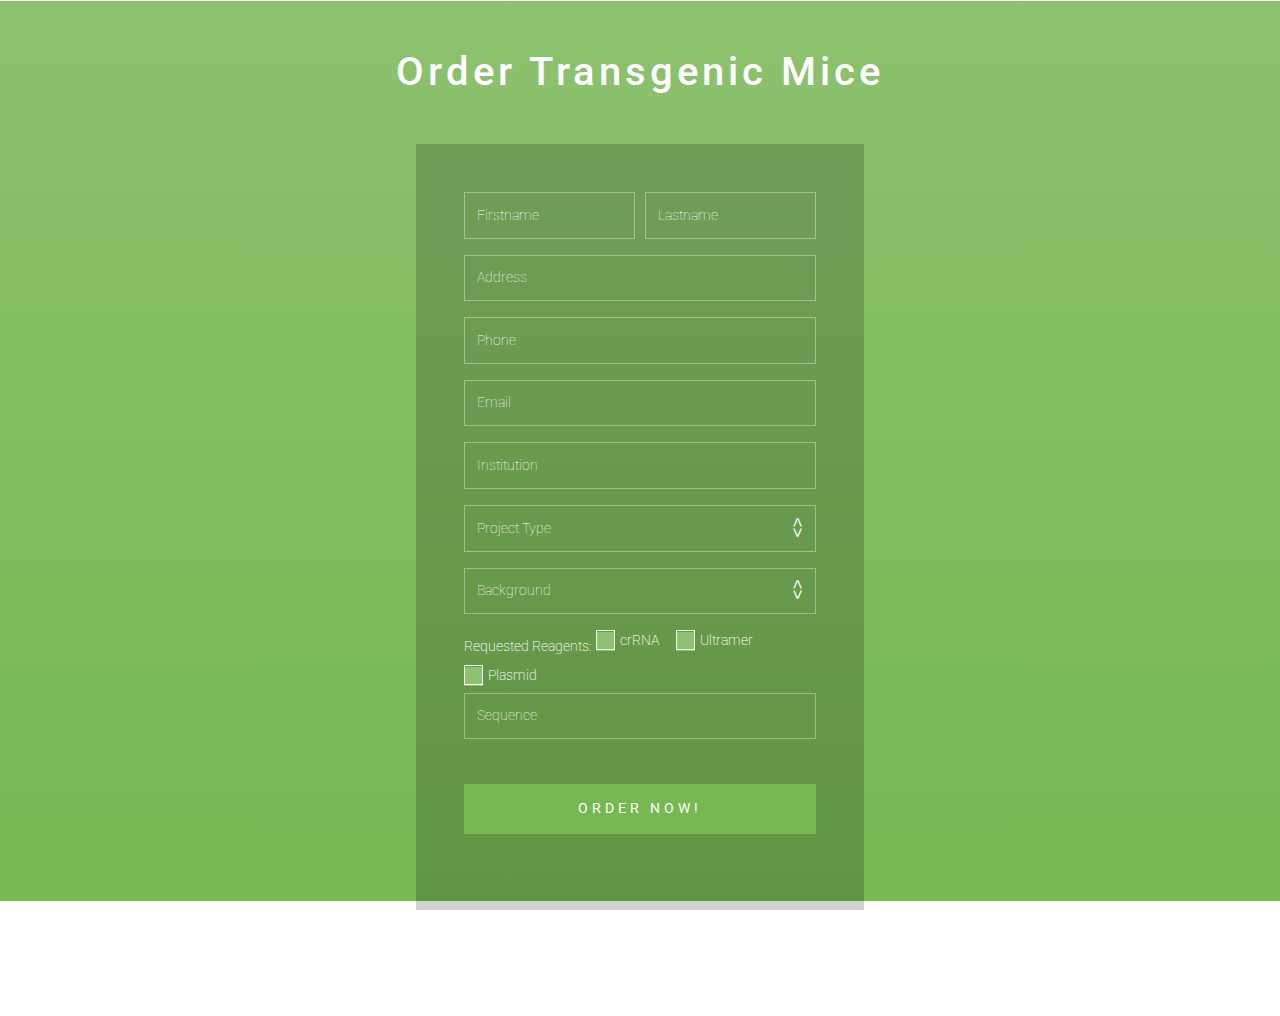
==== commit a7fb4b24: "Changes during the coaching lecture" ====
--- a/src/main/resources/static/index.html
+++ b/src/main/resources/static/index.html
@@ -15,13 +15,31 @@
 <link href="assets/css/style.css" rel="stylesheet" type="text/css" media="all" />
 <!-- Bootstrap -->
 <link rel="stylesheet" href="https://stackpath.bootstrapcdn.com/bootstrap/4.4.1/css/bootstrap.min.css" integrity="sha384-Vkoo8x4CGsO3+Hhxv8T/Q5PaXtkKtu6ug5TOeNV6gBiFeWPGFN9MuhOf23Q9Ifjh" crossorigin="anonymous">
-<script src="https://stackpath.bootstrapcdn.com/bootstrap/4.4.1/js/bootstrap.min.js" integrity="sha384-wfSDF2E50Y2D1uUdj0O3uMBJnjuUD4Ih7YwaYd1iqfktj0Uod8GCExl3Og8ifwB6" crossorigin="anonymous"></script>
 <!-- web font -->
 <link href="//fonts.googleapis.com/css?family=Roboto:300,300i,400,400i,700,700i" rel="stylesheet">
 <!-- //web font -->
 </head>
 <body>
-	<!-- main -->
+  <!-- Modal -->
+  <div class="modal fade" id="order-response" tabindex="-1" role="dialog" aria-labelledby="order-response-label" aria-hidden="true">
+    <div class="modal-dialog" role="document">
+      <div class="modal-content">
+        <div class="modal-header">
+          <h5 class="modal-title" id="modal-title"></h5>
+          <button type="button" class="close" data-dismiss="modal" aria-label="Close">
+            <span aria-hidden="true">&times;</span>
+          </button>
+        </div>
+        <div class="modal-body">
+          <span id="modal-content"></span>
+        </div>
+        <div class="modal-footer">
+          <button type="button" class="btn btn-primary" data-dismiss="modal">Close</button>
+        </div>
+      </div>
+    </div>
+  </div>
+  <!-- main -->
 	<div class="main-w3layouts wrapper">
 		<h1>Order Transgenic Mice</h1>
 		<div class="main-agileinfo">
@@ -50,6 +68,7 @@
           <div class="selectdiv form-group">
             <select name="projectType">
               <option>Project Type</option>
+              <option>Knock-In</option>
               <option>Knock-Out</option>
               <option>Transgenic</option>
               <option>Cryopreservation</option>
@@ -57,8 +76,8 @@
             </select>
           </div>
           <div class="selectdiv form-group">
-            <select name="strain">
-              <option>Strain</option>
+            <select name="background">
+              <option>Background</option>
               <option>C57BL/6j</option>
               <option>FVB</option>
               <option>Balb/c</option>
@@ -109,6 +128,7 @@
   <!-- //main -->
   <script src="https://code.jquery.com/jquery-3.4.1.min.js" integrity="sha256-CSXorXvZcTkaix6Yvo6HppcZGetbYMGWSFlBw8HfCJo=" crossorigin="anonymous"></script>
   <script src="https://cdnjs.cloudflare.com/ajax/libs/popper.js/1.14.7/umd/popper.min.js" integrity="sha384-UO2eT0CpHqdSJQ6hJty5KVphtPhzWj9WO1clHTMGa3JDZwrnQq4sF86dIHNDz0W1" crossorigin="anonymous"></script>
+  <script src="https://stackpath.bootstrapcdn.com/bootstrap/4.4.1/js/bootstrap.min.js" integrity="sha384-wfSDF2E50Y2D1uUdj0O3uMBJnjuUD4Ih7YwaYd1iqfktj0Uod8GCExl3Og8ifwB6" crossorigin="anonymous"></script>
   <script type="text/javascript" src="assets/js/app.js"></script>
 </body>
 </html>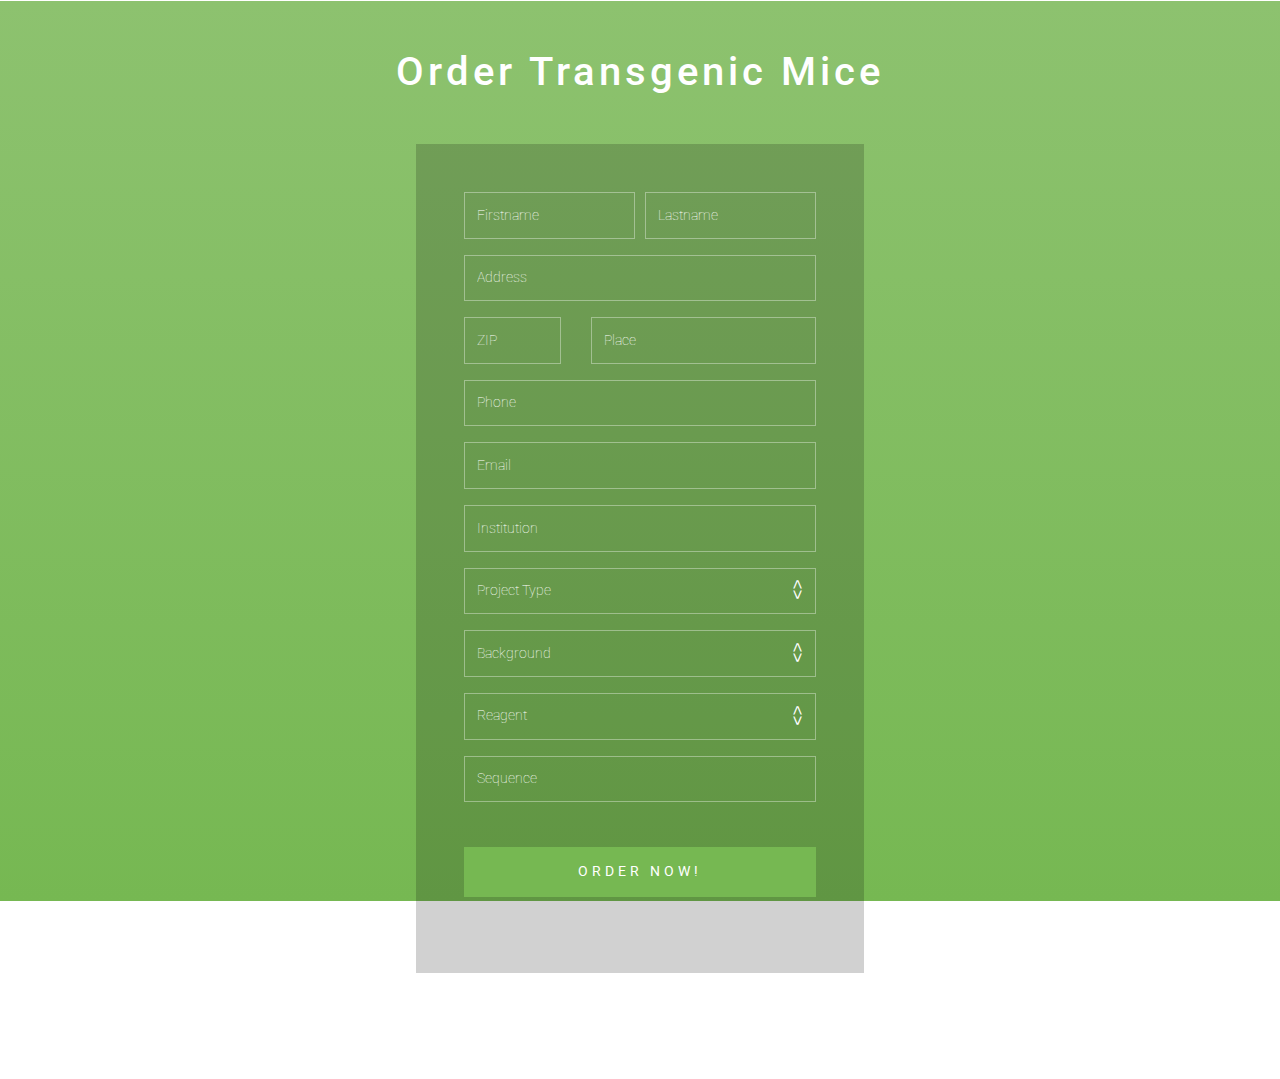
==== commit fe96c8be: "Transgenic Process Implemented" ====
--- a/src/main/resources/static/index.html
+++ b/src/main/resources/static/index.html
@@ -34,7 +34,7 @@
           <span id="modal-content"></span>
         </div>
         <div class="modal-footer">
-          <button type="button" class="btn btn-primary" data-dismiss="modal">Close</button>
+          <button type="button" class="btn btn-success" data-dismiss="modal">Close</button>
         </div>
       </div>
     </div>
@@ -56,6 +56,14 @@
           <div class="form-group">
               <input class="text" type="text" name="address" placeholder="Address" required>  
           </div>
+          <div class="row">
+            <div class="form-group col-lg-4">
+              <input class="text" type="text" id="zip" name="zip" placeholder="ZIP" required>  
+            </div>
+            <div class="form-group col-lg-8">
+              <input class="text" type="text" name="place" placeholder="Place" required>  
+            </div>
+          </div>
           <div class="form-group">
               <input class="text" type="text" name="phone" placeholder="Phone" required>  
           </div>        
@@ -66,8 +74,8 @@
               <input class="text" type="text" name="institution" placeholder="Institution" required>  
           </div>
           <div class="selectdiv form-group">
-            <select name="projectType">
-              <option>Project Type</option>
+            <select name="projectType" id="projectType">
+              <option value="0">Project Type</option>
               <option>Knock-In</option>
               <option>Knock-Out</option>
               <option>Transgenic</option>
@@ -76,29 +84,22 @@
             </select>
           </div>
           <div class="selectdiv form-group">
-            <select name="background">
-              <option>Background</option>
+            <select name="background" id="background">
+              <option value="0">Background</option>
               <option>C57BL/6j</option>
               <option>FVB</option>
               <option>Balb/c</option>
               <option>Other</option>
             </select>
           </div>
-          <div class="wthree-text">
-            <label>Requested Reagents:</label>
-            <div class="form-check form-check-inline">
-              <input class="form-check-input checkbox" type="checkbox" id="crRNA" name="reagents" value="crRNA">
-              <label class="form-check-label" for="crRNA">crRNA</label>
-            </div>
-            <div class="form-check form-check-inline">
-              <input class="form-check-input checkbox" type="checkbox" id="Ultramer" name="reagents" value="Ultramer">
-              <label class="form-check-label" for="Ultramer">Ultramer</label>
-            </div>
-            <div class="form-check form-check-inline">
-              <input class="form-check-input checkbox" type="checkbox" id="Plasmid" name="reagents" value="Plasmid">
-              <label class="form-check-label" for="Plasmid">Plasmid</label>
-            </div>
-						<div class="clear"> </div>
+          <div class="selectdiv form-group">
+            <select name="reagent" id="reagent">
+              <option value="0">Reagent</option>
+              <option>crRNA</option>
+              <option>Ultramer</option>
+              <option>Plasmid</option>
+              <option>Other</option>
+            </select>
           </div>
           <div class="form-group">
               <input class="text" type="text" name="sequence" placeholder="Sequence" required>  
--- a/src/main/resources/static/assets/css/style.css
+++ b/src/main/resources/static/assets/css/style.css
@@ -209,6 +209,19 @@
     margin: 2em 0;
     letter-spacing: 4px;
   }
+
+  button {
+    font-size: .9em;
+    color: #fff;
+    background: #76b852;
+    outline: none;
+    border: 1px solid #76b852;
+    cursor: pointer;
+    padding: 0.9em;
+    -webkit-appearance: none;
+    margin: 2em 0;
+    letter-spacing: 4px;
+  }
   
   input[type="submit"]:hover {
     -webkit-transition: .5s all;
@@ -222,7 +235,7 @@
   .agileits-top p {
     font-size: 1em;
     color: #fff;
-    text-align: center;
+    /*text-align: center;*/
     letter-spacing: 1px;
     font-weight: 300;
   }
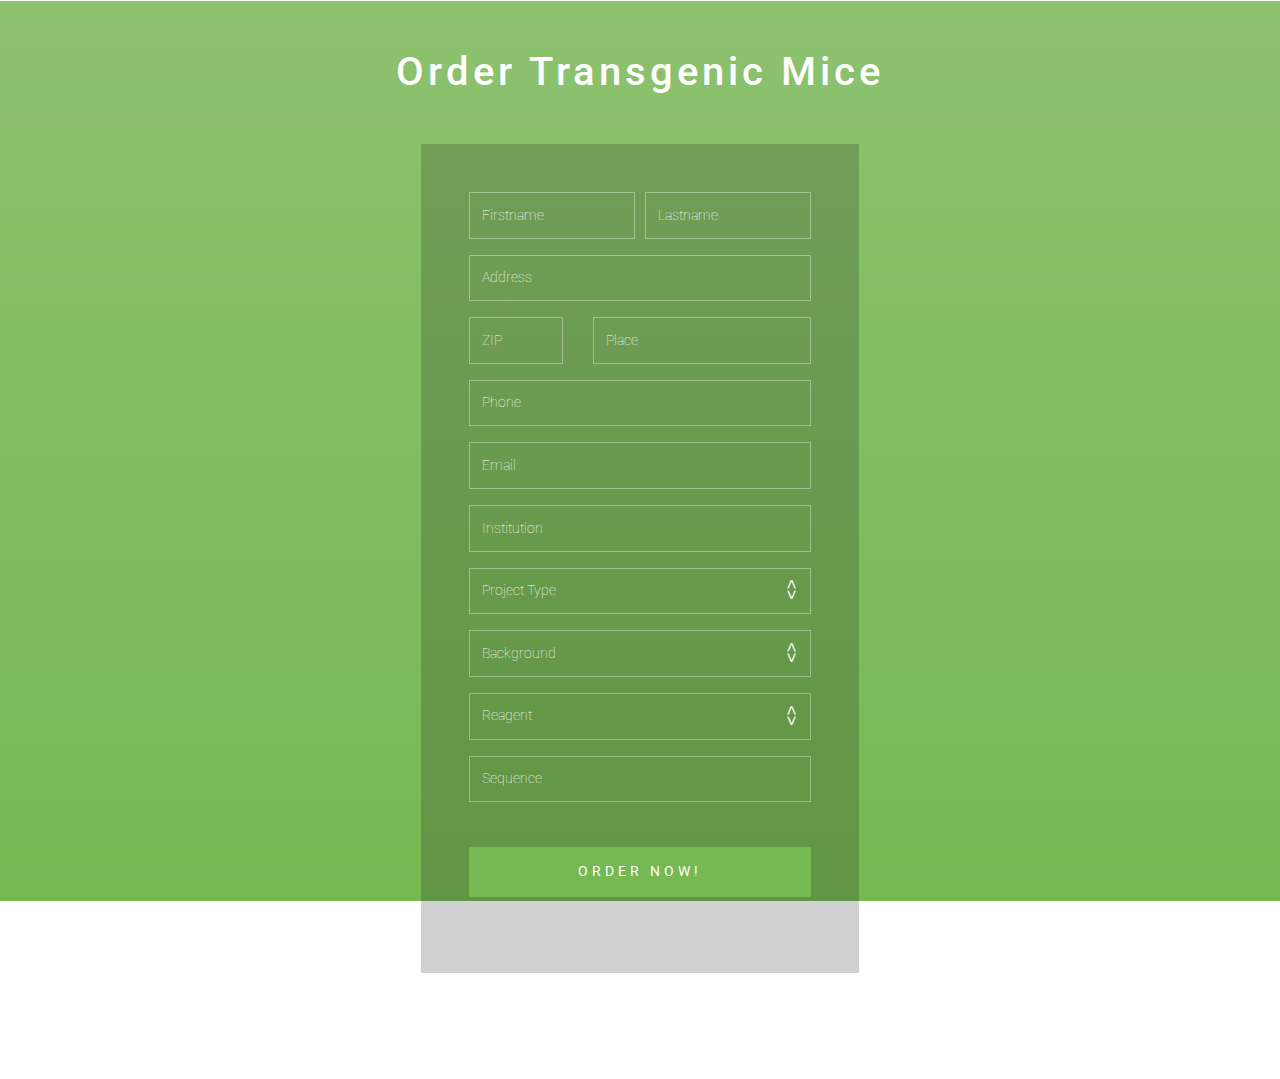
==== commit 64c8fb13: "Chatbot added" ====
--- a/src/main/resources/static/index.html
+++ b/src/main/resources/static/index.html
@@ -40,7 +40,7 @@
     </div>
   </div>
   <!-- main -->
-	<div class="main-w3layouts wrapper">
+	<div class="main-w3layouts wrapper container-fluid">
 		<h1>Order Transgenic Mice</h1>
 		<div class="main-agileinfo">
 			<div class="agileits-top">
@@ -106,8 +106,15 @@
           </div>
 					<input type="submit" value="ORDER NOW!">
 				</form>
-			</div>
-		</div>
+      </div>
+    </div>
+    <iframe class="fixed-bottom"
+      allow="microphone;"
+      width="350"
+      height="430"
+      src="https://console.dialogflow.com/api-client/demo/embedded/8d306dce-8ea9-47c0-9edc-527fc4f8a648">
+    </iframe>
+  
 		<!-- copyright -->
 		<div class="colorlibcopy-agile">
 			<p>© 2019 DigiBP Team TICINO</p>
